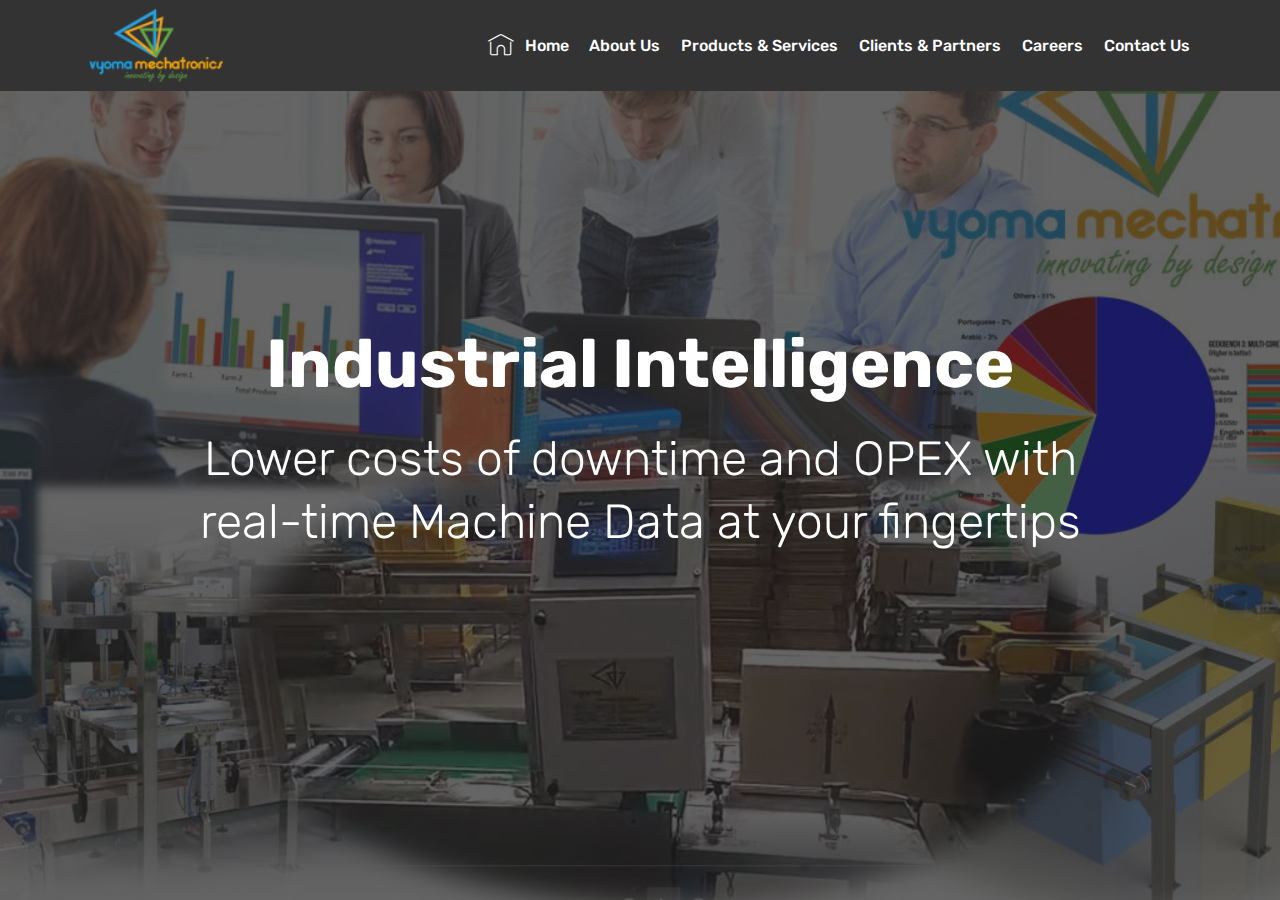
==== index.html @ 27514d80 "create github pages" ====
<!DOCTYPE html>
<html  >
<head>
  <!-- Site made with Mobirise Website Builder v4.10.7, https://mobirise.com -->
  <meta charset="UTF-8">
  <meta http-equiv="X-UA-Compatible" content="IE=edge">
  <meta name="generator" content="Mobirise v4.10.7, mobirise.com">
  <meta name="viewport" content="width=device-width, initial-scale=1, minimum-scale=1">
  <link rel="shortcut icon" href="assets/images/vyomameclogo-12x6inch-122x61.png" type="image/x-icon">
  <meta name="description" content="">
  
  <title>Home</title>
  <link rel="stylesheet" href="assets/web/assets/mobirise-icons/mobirise-icons.css">
  <link rel="stylesheet" href="assets/tether/tether.min.css">
  <link rel="stylesheet" href="assets/bootstrap/css/bootstrap.min.css">
  <link rel="stylesheet" href="assets/bootstrap/css/bootstrap-grid.min.css">
  <link rel="stylesheet" href="assets/bootstrap/css/bootstrap-reboot.min.css">
  <link rel="stylesheet" href="assets/animatecss/animate.min.css">
  <link rel="stylesheet" href="assets/dropdown/css/style.css">
  <link rel="stylesheet" href="assets/theme/css/style.css">
  <link rel="stylesheet" href="assets/mobirise/css/mbr-additional.css" type="text/css">
  
  
  
</head>
<body>
  <section class="menu cid-rGrfj9JAxl" once="menu" id="menu1-1">

    

    <nav class="navbar navbar-expand beta-menu navbar-dropdown align-items-center navbar-fixed-top navbar-toggleable-sm">
        <button class="navbar-toggler navbar-toggler-right" type="button" data-toggle="collapse" data-target="#navbarSupportedContent" aria-controls="navbarSupportedContent" aria-expanded="false" aria-label="Toggle navigation">
            <div class="hamburger">
                <span></span>
                <span></span>
                <span></span>
                <span></span>
            </div>
        </button>
        <div class="menu-logo">
            <div class="navbar-brand">
                <span class="navbar-logo">
                    <a href="http://www.vyomamech.com">
                         <img src="assets/images/vyomameclogo-12x6inch-122x61.png" alt="Mobirise" title="" style="height: 4.7rem;">
                    </a>
                </span>
                
            </div>
        </div>
        <div class="collapse navbar-collapse" id="navbarSupportedContent">
            <ul class="navbar-nav nav-dropdown nav-right" data-app-modern-menu="true"><li class="nav-item"><a class="nav-link link text-white display-4" href="https://mobirise.co">
                        </a></li><li class="nav-item">
                    <a class="nav-link link text-white display-4" href="https://mobirise.co">
                        </a>
                </li><li class="nav-item"><a class="nav-link link text-white display-4" href="index.html">
                        <span class="mbri-home mbr-iconfont mbr-iconfont-btn"></span>Home</a></li><li class="nav-item"><a class="nav-link link text-white display-4" href="About Us.html">
                        About Us</a></li><li class="nav-item"><a class="nav-link link text-white display-4" href="Products & Services.html">Products &amp; Services</a></li><li class="nav-item"><a class="nav-link link text-white display-4" href="Client & Partners.html">
                        
                        Clients &amp; Partners</a></li><li class="nav-item"><a class="nav-link link text-white display-4" href="Careers.html">
                        
                        Careers</a></li><li class="nav-item"><a class="nav-link link text-white display-4" href="Contact Us.html">
                        
                        Contact Us</a></li></ul>
            
        </div>
    </nav>
</section>

<section class="engine"><a href="https://mobirise.info/x">free css templates</a></section><section class="cid-rGrfxOBkdD mbr-fullscreen mbr-parallax-background" id="header2-2">

    

    <div class="mbr-overlay" style="opacity: 0.7; background-color: rgb(35, 35, 35);"></div>

    <div class="container align-center">
        <div class="row justify-content-md-center">
            <div class="mbr-white col-md-10">
                <h1 class="mbr-section-title mbr-bold pb-3 mbr-fonts-style display-1">
                    Industrial Intelligence</h1>
                <h3 class="mbr-section-subtitle align-center mbr-light pb-3 mbr-fonts-style display-2">Lower costs of downtime and OPEX with real-time Machine Data at your fingertips</h3>
                
                
            </div>
        </div>
    </div>
    
</section>


  <script src="assets/web/assets/jquery/jquery.min.js"></script>
  <script src="assets/popper/popper.min.js"></script>
  <script src="assets/tether/tether.min.js"></script>
  <script src="assets/bootstrap/js/bootstrap.min.js"></script>
  <script src="assets/smoothscroll/smooth-scroll.js"></script>
  <script src="assets/touchswipe/jquery.touch-swipe.min.js"></script>
  <script src="assets/viewportchecker/jquery.viewportchecker.js"></script>
  <script src="assets/parallax/jarallax.min.js"></script>
  <script src="assets/dropdown/js/nav-dropdown.js"></script>
  <script src="assets/dropdown/js/navbar-dropdown.js"></script>
  <script src="assets/theme/js/script.js"></script>
  
  
  <input name="animation" type="hidden">
  </body>
</html>
---- assets/web/assets/mobirise-icons/mobirise-icons.css ----
@font-face {
  font-family: 'MobiriseIcons';
  src:  url('mobirise-icons.eot?spat4u');
  src:  url('mobirise-icons.eot?spat4u#iefix') format('embedded-opentype'),
    url('mobirise-icons.ttf?spat4u') format('truetype'),
    url('mobirise-icons.woff?spat4u') format('woff'),
    url('mobirise-icons.svg?spat4u#MobiriseIcons') format('svg');
  font-weight: normal;
  font-style: normal;
}

[class^="mbri-"], [class*=" mbri-"] {
  /* use !important to prevent issues with browser extensions that change fonts */
  font-family: MobiriseIcons !important;
  speak: none;
  font-style: normal;
  font-weight: normal;
  font-variant: normal;
  text-transform: none;
  line-height: 1;

  /* Better Font Rendering =========== */
  -webkit-font-smoothing: antialiased;
  -moz-osx-font-smoothing: grayscale;
}

.mbri-add-submenu:before {
  content: "\e900";
}
.mbri-alert:before {
  content: "\e901";
}
.mbri-align-center:before {
  content: "\e902";
}
.mbri-align-justify:before {
  content: "\e903";
}
.mbri-align-left:before {
  content: "\e904";
}
.mbri-align-right:before {
  content: "\e905";
}
.mbri-android:before {
  content: "\e906";
}
.mbri-apple:before {
  content: "\e907";
}
.mbri-arrow-down:before {
  content: "\e908";
}
.mbri-arrow-next:before {
  content: "\e909";
}
.mbri-arrow-prev:before {
  content: "\e90a";
}
.mbri-arrow-up:before {
  content: "\e90b";
}
.mbri-bold:before {
  content: "\e90c";
}
.mbri-bookmark:before {
  content: "\e90d";
}
.mbri-bootstrap:before {
  content: "\e90e";
}
.mbri-briefcase:before {
  content: "\e90f";
}
.mbri-browse:before {
  content: "\e910";
}
.mbri-bulleted-list:before {
  content: "\e911";
}
.mbri-calendar:before {
  content: "\e912";
}
.mbri-camera:before {
  content: "\e913";
}
.mbri-cart-add:before {
  content: "\e914";
}
.mbri-cart-full:before {
  content: "\e915";
}
.mbri-cash:before {
  content: "\e916";
}
.mbri-change-style:before {
  content: "\e917";
}
.mbri-chat:before {
  content: "\e918";
}
.mbri-clock:before {
  content: "\e919";
}
.mbri-close:before {
  content: "\e91a";
}
.mbri-cloud:before {
  content: "\e91b";
}
.mbri-code:before {
  content: "\e91c";
}
.mbri-contact-form:before {
  content: "\e91d";
}
.mbri-credit-card:before {
  content: "\e91e";
}
.mbri-cursor-click:before {
  content: "\e91f";
}
.mbri-cust-feedback:before {
  content: "\e920";
}
.mbri-database:before {
  content: "\e921";
}
.mbri-delivery:before {
  content: "\e922";
}
.mbri-desktop:before {
  content: "\e923";
}
.mbri-devices:before {
  content: "\e924";
}
.mbri-down:before {
  content: "\e925";
}
.mbri-download:before {
  content: "\e989";
}
.mbri-drag-n-drop:before {
  content: "\e927";
}
.mbri-drag-n-drop2:before {
  content: "\e928";
}
.mbri-edit:before {
  content: "\e929";
}
.mbri-edit2:before {
  content: "\e92a";
}
.mbri-error:before {
  content: "\e92b";
}
.mbri-extension:before {
  content: "\e92c";
}
.mbri-features:before {
  content: "\e92d";
}
.mbri-file:before {
  content: "\e92e";
}
.mbri-flag:before {
  content: "\e92f";
}
.mbri-folder:before {
  content: "\e930";
}
.mbri-gift:before {
  content: "\e931";
}
.mbri-github:before {
  content: "\e932";
}
.mbri-globe:before {
  content: "\e933";
}
.mbri-globe-2:before {
  content: "\e934";
}
.mbri-growing-chart:before {
  content: "\e935";
}
.mbri-hearth:before {
  content: "\e936";
}
.mbri-help:before {
  content: "\e937";
}
.mbri-home:before {
  content: "\e938";
}
.mbri-hot-cup:before {
  content: "\e939";
}
.mbri-idea:before {
  content: "\e93a";
}
.mbri-image-gallery:before {
  content: "\e93b";
}
.mbri-image-slider:before {
  content: "\e93c";
}
.mbri-info:before {
  content: "\e93d";
}
.mbri-italic:before {
  content: "\e93e";
}
.mbri-key:before {
  content: "\e93f";
}
.mbri-laptop:before {
  content: "\e940";
}
.mbri-layers:before {
  content: "\e941";
}
.mbri-left-right:before {
  content: "\e942";
}
.mbri-left:before {
  content: "\e943";
}
.mbri-letter:before {
  content: "\e944";
}
.mbri-like:before {
  content: "\e945";
}
.mbri-link:before {
  content: "\e946";
}
.mbri-lock:before {
  content: "\e947";
}
.mbri-login:before {
  content: "\e948";
}
.mbri-logout:before {
  content: "\e949";
}
.mbri-magic-stick:before {
  content: "\e94a";
}
.mbri-map-pin:before {
  content: "\e94b";
}
.mbri-menu:before {
  content: "\e94c";
}
.mbri-mobile:before {
  content: "\e94d";
}
.mbri-mobile2:before {
  content: "\e94e";
}
.mbri-mobirise:before {
  content: "\e94f";
}
.mbri-more-horizontal:before {
  content: "\e950";
}
.mbri-more-vertical:before {
  content: "\e951";
}
.mbri-music:before {
  content: "\e952";
}
.mbri-new-file:before {
  content: "\e953";
}
.mbri-numbered-list:before {
  content: "\e954";
}
.mbri-opened-folder:before {
  content: "\e955";
}
.mbri-pages:before {
  content: "\e956";
}
.mbri-paper-plane:before {
  content: "\e957";
}
.mbri-paperclip:before {
  content: "\e958";
}
.mbri-photo:before {
  content: "\e959";
}
.mbri-photos:before {
  content: "\e95a";
}
.mbri-pin:before {
  content: "\e95b";
}
.mbri-play:before {
  content: "\e95c";
}
.mbri-plus:before {
  content: "\e95d";
}
.mbri-preview:before {
  content: "\e95e";
}
.mbri-print:before {
  content: "\e95f";
}
.mbri-protect:before {
  content: "\e960";
}
.mbri-question:before {
  content: "\e961";
}
.mbri-quote-left:before {
  content: "\e962";
}
.mbri-quote-right:before {
  content: "\e963";
}
.mbri-refresh:before {
  content: "\e964";
}
.mbri-responsive:before {
  content: "\e965";
}
.mbri-right:before {
  content: "\e966";
}
.mbri-rocket:before {
  content: "\e967";
}
.mbri-sad-face:before {
  content: "\e968";
}
.mbri-sale:before {
  content: "\e969";
}
.mbri-save:before {
  content: "\e96a";
}
.mbri-search:before {
  content: "\e96b";
}
.mbri-setting:before {
  content: "\e96c";
}
.mbri-setting2:before {
  content: "\e96d";
}
.mbri-setting3:before {
  content: "\e96e";
}
.mbri-share:before {
  content: "\e96f";
}
.mbri-shopping-bag:before {
  content: "\e970";
}
.mbri-shopping-basket:before {
  content: "\e971";
}
.mbri-shopping-cart:before {
  content: "\e972";
}
.mbri-sites:before {
  content: "\e973";
}
.mbri-smile-face:before {
  content: "\e974";
}
.mbri-speed:before {
  content: "\e975";
}
.mbri-star:before {
  content: "\e976";
}
.mbri-success:before {
  content: "\e977";
}
.mbri-sun:before {
  content: "\e978";
}
.mbri-sun2:before {
  content: "\e979";
}
.mbri-tablet:before {
  content: "\e97a";
}
.mbri-tablet-vertical:before {
  content: "\e97b";
}
.mbri-target:before {
  content: "\e97c";
}
.mbri-timer:before {
  content: "\e97d";
}
.mbri-to-ftp:before {
  content: "\e97e";
}
.mbri-to-local-drive:before {
  content: "\e97f";
}
.mbri-touch-swipe:before {
  content: "\e980";
}
.mbri-touch:before {
  content: "\e981";
}
.mbri-trash:before {
  content: "\e982";
}
.mbri-underline:before {
  content: "\e983";
}
.mbri-unlink:before {
  content: "\e984";
}
.mbri-unlock:before {
  content: "\e985";
}
.mbri-up-down:before {
  content: "\e986";
}
.mbri-up:before {
  content: "\e987";
}
.mbri-update:before {
  content: "\e988";
}
.mbri-upload:before {
 content: "\e926"; 
}
.mbri-user:before {
  content: "\e98a";
}
.mbri-user2:before {
  content: "\e98b";
}
.mbri-users:before {
  content: "\e98c";
}
.mbri-video:before {
  content: "\e98d";
}
.mbri-video-play:before {
  content: "\e98e";
}
.mbri-watch:before {
  content: "\e98f";
}
.mbri-website-theme:before {
  content: "\e990";
}
.mbri-wifi:before {
  content: "\e991";
}
.mbri-windows:before {
  content: "\e992";
}
.mbri-zoom-out:before {
  content: "\e993";
}
.mbri-redo:before {
  content: "\e994";
}
.mbri-undo:before {
  content: "\e995";
}
---- assets/dropdown/css/style.css ----
.navbar-dropdown {
  left: 0;
  padding: 0;
  position: absolute;
  right: 0;
  top: 0;
  transition: all 0.45s ease;
  z-index: 1030;
  background: #282828; }
  .navbar-dropdown .navbar-logo {
    margin-right: 0.8rem;
    transition: margin 0.3s ease-in-out;
    vertical-align: middle; }
    .navbar-dropdown .navbar-logo img {
      height: 3.125rem;
      transition: all 0.3s ease-in-out; }
    .navbar-dropdown .navbar-logo.mbr-iconfont {
      font-size: 3.125rem;
      line-height: 3.125rem; }
  .navbar-dropdown .navbar-caption {
    font-weight: 700;
    white-space: normal;
    vertical-align: -4px;
    line-height: 3.125rem !important; }
    .navbar-dropdown .navbar-caption, .navbar-dropdown .navbar-caption:hover {
      color: inherit;
      text-decoration: none; }
  .navbar-dropdown .mbr-iconfont + .navbar-caption {
    vertical-align: -1px; }
  .navbar-dropdown.navbar-fixed-top {
    position: fixed; }
  .navbar-dropdown .navbar-brand span {
    vertical-align: -4px; }
  .navbar-dropdown.bg-color.transparent {
    background: none; }
  .navbar-dropdown.navbar-short .navbar-brand {
    padding: 0.625rem 0; }
    .navbar-dropdown.navbar-short .navbar-brand span {
      vertical-align: -1px; }
  .navbar-dropdown.navbar-short .navbar-caption {
    line-height: 2.375rem !important;
    vertical-align: -2px; }
  .navbar-dropdown.navbar-short .navbar-logo {
    margin-right: 0.5rem; }
    .navbar-dropdown.navbar-short .navbar-logo img {
      height: 2.375rem; }
    .navbar-dropdown.navbar-short .navbar-logo.mbr-iconfont {
      font-size: 2.375rem;
      line-height: 2.375rem; }
  .navbar-dropdown.navbar-short .mbr-table-cell {
    height: 3.625rem; }
  .navbar-dropdown .navbar-close {
    left: 0.6875rem;
    position: fixed;
    top: 0.75rem;
    z-index: 1000; }
  .navbar-dropdown .hamburger-icon {
    content: "";
    display: inline-block;
    vertical-align: middle;
    width: 16px;
    -webkit-box-shadow: 0 -6px 0 1px #282828,0 0 0 1px #282828,0 6px 0 1px #282828;
    -moz-box-shadow: 0 -6px 0 1px #282828,0 0 0 1px #282828,0 6px 0 1px #282828;
    box-shadow: 0 -6px 0 1px #282828,0 0 0 1px #282828,0 6px 0 1px #282828; }

.dropdown-menu .dropdown-toggle[data-toggle="dropdown-submenu"]::after {
  border-bottom: 0.35em solid transparent;
  border-left: 0.35em solid;
  border-right: 0;
  border-top: 0.35em solid transparent;
  margin-left: 0.3rem; }

.dropdown-menu .dropdown-item:focus {
  outline: 0; }

.nav-dropdown {
  font-size: 0.75rem;
  font-weight: 500;
  height: auto !important; }
  .nav-dropdown .nav-btn {
    padding-left: 1rem; }
  .nav-dropdown .link {
    margin: .667em 1.667em;
    font-weight: 500;
    padding: 0;
    transition: color .2s ease-in-out; }
    .nav-dropdown .link.dropdown-toggle {
      margin-right: 2.583em; }
      .nav-dropdown .link.dropdown-toggle::after {
        margin-left: .25rem;
        border-top: 0.35em solid;
        border-right: 0.35em solid transparent;
        border-left: 0.35em solid transparent;
        border-bottom: 0; }
      .nav-dropdown .link.dropdown-toggle[aria-expanded="true"] {
        margin: 0;
        padding: 0.667em 3.263em  0.667em 1.667em; }
  .nav-dropdown .link::after,
  .nav-dropdown .dropdown-item::after {
    color: inherit; }
  .nav-dropdown .btn {
    font-size: 0.75rem;
    font-weight: 700;
    letter-spacing: 0;
    margin-bottom: 0;
    padding-left: 1.25rem;
    padding-right: 1.25rem; }
  .nav-dropdown .dropdown-menu {
    border-radius: 0;
    border: 0;
    left: 0;
    margin: 0;
    padding-bottom: 1.25rem;
    padding-top: 1.25rem;
    position: relative; }
  .nav-dropdown .dropdown-submenu {
    margin-left: 0.125rem;
    top: 0; }
  .nav-dropdown .dropdown-item {
    font-weight: 500;
    line-height: 2;
    padding: 0.3846em 4.615em 0.3846em 1.5385em;
    position: relative;
    transition: color .2s ease-in-out, background-color .2s ease-in-out; }
    .nav-dropdown .dropdown-item::after {
      margin-top: -0.3077em;
      position: absolute;
      right: 1.1538em;
      top: 50%; }
    .nav-dropdown .dropdown-item:focus, .nav-dropdown .dropdown-item:hover {
      background: none; }

@media (max-width: 767px) {
  .nav-dropdown.navbar-toggleable-sm {
    bottom: 0;
    display: none;
    left: 0;
    overflow-x: hidden;
    position: fixed;
    top: 0;
    transform: translateX(-100%);
    -ms-transform: translateX(-100%);
    -webkit-transform: translateX(-100%);
    width: 18.75rem;
    z-index: 999; } }
.nav-dropdown.navbar-toggleable-xl {
  bottom: 0;
  display: none;
  left: 0;
  overflow-x: hidden;
  position: fixed;
  top: 0;
  transform: translateX(-100%);
  -ms-transform: translateX(-100%);
  -webkit-transform: translateX(-100%);
  width: 18.75rem;
  z-index: 999; }

.nav-dropdown-sm {
  display: block !important;
  overflow-x: hidden;
  overflow: auto;
  padding-top: 3.875rem; }
  .nav-dropdown-sm::after {
    content: "";
    display: block;
    height: 3rem;
    width: 100%; }
  .nav-dropdown-sm.collapse.in ~ .navbar-close {
    display: block !important; }
  .nav-dropdown-sm.collapsing, .nav-dropdown-sm.collapse.in {
    transform: translateX(0);
    -ms-transform: translateX(0);
    -webkit-transform: translateX(0);
    transition: all 0.25s ease-out;
    -webkit-transition: all 0.25s ease-out;
    background: #282828; }
  .nav-dropdown-sm.collapsing[aria-expanded="false"] {
    transform: translateX(-100%);
    -ms-transform: translateX(-100%);
    -webkit-transform: translateX(-100%); }
  .nav-dropdown-sm .nav-item {
    display: block;
    margin-left: 0 !important;
    padding-left: 0; }
  .nav-dropdown-sm .link,
  .nav-dropdown-sm .dropdown-item {
    border-top: 1px dotted rgba(255, 255, 255, 0.1);
    font-size: 0.8125rem;
    line-height: 1.6;
    margin: 0 !important;
    padding: 0.875rem 2.4rem 0.875rem 1.5625rem !important;
    position: relative;
    white-space: normal; }
    .nav-dropdown-sm .link:focus, .nav-dropdown-sm .link:hover,
    .nav-dropdown-sm .dropdown-item:focus,
    .nav-dropdown-sm .dropdown-item:hover {
      background: rgba(0, 0, 0, 0.2) !important;
      color: #c0a375; }
  .nav-dropdown-sm .nav-btn {
    position: relative;
    padding: 1.5625rem 1.5625rem 0 1.5625rem; }
    .nav-dropdown-sm .nav-btn::before {
      border-top: 1px dotted rgba(255, 255, 255, 0.1);
      content: "";
      left: 0;
      position: absolute;
      top: 0;
      width: 100%; }
    .nav-dropdown-sm .nav-btn + .nav-btn {
      padding-top: 0.625rem; }
      .nav-dropdown-sm .nav-btn + .nav-btn::before {
        display: none; }
  .nav-dropdown-sm .btn {
    padding: 0.625rem 0; }
  .nav-dropdown-sm .dropdown-toggle[data-toggle="dropdown-submenu"]::after {
    margin-left: .25rem;
    border-top: 0.35em solid;
    border-right: 0.35em solid transparent;
    border-left: 0.35em solid transparent;
    border-bottom: 0; }
  .nav-dropdown-sm .dropdown-toggle[data-toggle="dropdown-submenu"][aria-expanded="true"]::after {
    border-top: 0;
    border-right: 0.35em solid transparent;
    border-left: 0.35em solid transparent;
    border-bottom: 0.35em solid; }
  .nav-dropdown-sm .dropdown-menu {
    margin: 0;
    padding: 0;
    position: relative;
    top: 0;
    left: 0;
    width: 100%;
    border: 0;
    float: none;
    border-radius: 0;
    background: none; }
  .nav-dropdown-sm .dropdown-submenu {
    left: 100%;
    margin-left: 0.125rem;
    margin-top: -1.25rem;
    top: 0; }

.navbar-toggleable-sm .nav-dropdown .dropdown-menu {
  position: absolute; }

.navbar-toggleable-sm .nav-dropdown .dropdown-submenu {
  left: 100%;
  margin-left: 0.125rem;
  margin-top: -1.25rem;
  top: 0; }

.navbar-toggleable-sm.opened .nav-dropdown .dropdown-menu {
  position: relative; }

.navbar-toggleable-sm.opened .nav-dropdown .dropdown-submenu {
  left: 0;
  margin-left: 00rem;
  margin-top: 0rem;
  top: 0; }

.is-builder .nav-dropdown.collapsing {
  transition: none !important; }

/*# sourceMappingURL=style.css.map */
---- assets/theme/css/style.css ----
/*!
 * Mobirise v4 theme (https://mobirise.com/)
 * Copyright 2017 Mobirise
 */
section {
  background-color: #eeeeee;
}

section,
.container,
.container-fluid {
  position: relative;
  word-wrap: break-word;
}

a.mbr-iconfont:hover {
  text-decoration: none;
}

.article .lead p, .article .lead ul, .article .lead ol, .article .lead pre, .article .lead blockquote {
  margin-bottom: 0;
}

a {
  font-style: normal;
  font-weight: 400;
  cursor: pointer;
}

a, a:hover {
  text-decoration: none;
}

figure {
  margin-bottom: 0;
}

body {
  color: #232323;
}

h1, h2, h3, h4, h5, h6,
.h1, .h2, .h3, .h4, .h5, .h6,
.display-1, .display-2, .display-3, .display-4 {
  line-height: 1;
  word-break: break-word;
  word-wrap: break-word;
}

b, strong {
  font-weight: bold;
}

blockquote {
  padding: 10px 0 10px 20px;
  position: relative;
  border-left: 2px solid;
  border-color: #ff3366;
}

input:-webkit-autofill, input:-webkit-autofill:hover, input:-webkit-autofill:focus, input:-webkit-autofill:active {
  transition-delay: 9999s;
  transition-property: background-color, color;
}

textarea[type="hidden"] {
  display: none;
}

body {
  position: relative;
}

section {
  background-position: 50% 50%;
  background-repeat: no-repeat;
  background-size: cover;
}

section .mbr-background-video,
section .mbr-background-video-preview {
  position: absolute;
  bottom: 0;
  left: 0;
  right: 0;
  top: 0;
}

.hidden {
  visibility: hidden;
}

.mbr-z-index20 {
  z-index: 20;
}

/*! Base colors */
.mbr-white {
  color: #ffffff;
}

.mbr-black {
  color: #000000;
}

.mbr-bg-white {
  background-color: #ffffff;
}

.mbr-bg-black {
  background-color: #000000;
}

/*! Text-aligns */
.align-left {
  text-align: left;
}

.align-center {
  text-align: center;
}

.align-right {
  text-align: right;
}

@media (max-width: 767px) {
  .align-left, .align-center, .align-right, .mbr-section-btn, .mbr-section-title {
    text-align: center;
  }
}

/*! Font-weight  */
.mbr-light {
  font-weight: 300;
}

.mbr-regular {
  font-weight: 400;
}

.mbr-semibold {
  font-weight: 500;
}

.mbr-bold {
  font-weight: 700;
}

/*! Media  */
.media-size-item {
  -webkit-flex: 1 1 auto;
  -moz-flex: 1 1 auto;
  -ms-flex: 1 1 auto;
  -o-flex: 1 1 auto;
  flex: 1 1 auto;
}

.media-content {
  -webkit-flex-basis: 100%;
  flex-basis: 100%;
}

.media-container-row {
  display: -ms-flexbox;
  display: -webkit-flex;
  display: flex;
  -webkit-flex-direction: row;
  -ms-flex-direction: row;
  flex-direction: row;
  -webkit-flex-wrap: wrap;
  -ms-flex-wrap: wrap;
  flex-wrap: wrap;
  -webkit-justify-content: center;
  -ms-flex-pack: center;
  justify-content: center;
  -webkit-align-content: center;
  -ms-flex-line-pack: center;
  align-content: center;
  -webkit-align-items: start;
  -ms-flex-align: start;
  align-items: start;
}

.media-container-row .media-size-item {
  width: 400px;
}

.media-container-column {
  display: -ms-flexbox;
  display: -webkit-flex;
  display: flex;
  -webkit-flex-direction: column;
  -ms-flex-direction: column;
  flex-direction: column;
  -webkit-flex-wrap: wrap;
  -ms-flex-wrap: wrap;
  flex-wrap: wrap;
  -webkit-justify-content: center;
  -ms-flex-pack: center;
  justify-content: center;
  -webkit-align-content: center;
  -ms-flex-line-pack: center;
  align-content: center;
  -webkit-align-items: stretch;
  -ms-flex-align: stretch;
  align-items: stretch;
}

.media-container-column > * {
  width: 100%;
}

@media (min-width: 992px) {
  .media-container-row {
    -webkit-flex-wrap: nowrap;
    -ms-flex-wrap: nowrap;
    flex-wrap: nowrap;
  }
}

figure {
  overflow: hidden;
}

figure[mbr-media-size] {
  transition: width 0.1s;
}

.mbr-figure img, .mbr-figure iframe {
  display: block;
  width: 100%;
}

.card {
  background-color: transparent;
  border: none;
}

.card-box {
  width: 100%;
}

.card-img {
  text-align: center;
  flex-shrink: 0;
  -webkit-flex-shrink: 0;
}

.media {
  max-width: 100%;
  margin: 0 auto;
}

.mbr-figure {
  -ms-flex-item-align: center;
  -ms-grid-row-align: center;
  -webkit-align-self: center;
  align-self: center;
}

.media-container > div {
  max-width: 100%;
}

.mbr-figure img, .card-img img {
  width: 100%;
}

@media (max-width: 991px) {
  .media-size-item {
    width: auto !important;
  }
  .media {
    width: auto;
  }
  .mbr-figure {
    width: 100% !important;
  }
}

/*! Buttons */
.mbr-section-btn {
  margin-left: -.25rem;
  margin-right: -.25rem;
  font-size: 0;
}

nav .mbr-section-btn {
  margin-left: 0rem;
  margin-right: 0rem;
}

/*! Btn icon margin */
.btn .mbr-iconfont, .btn.btn-sm .mbr-iconfont {
  cursor: pointer;
  margin-right: 0.5rem;
}

.btn.btn-md .mbr-iconfont, .btn.btn-md .mbr-iconfont {
  margin-right: 0.8rem;
}

.mbr-regular {
  font-weight: 400;
}

.mbr-semibold {
  font-weight: 500;
}

.mbr-bold {
  font-weight: 700;
}

[type="submit"] {
  -webkit-appearance: none;
}

/*! Full-screen */
.mbr-fullscreen .mbr-overlay {
  min-height: 100vh;
}

.mbr-fullscreen {
  display: flex;
  display: -webkit-flex;
  display: -moz-flex;
  display: -ms-flex;
  display: -o-flex;
  align-items: center;
  -webkit-align-items: center;
  min-height: 100vh;
  padding-top: 3rem;
  padding-bottom: 3rem;
}

/*! Map */
.map {
  height: 25rem;
  position: relative;
}

.map iframe {
  width: 100%;
  height: 100%;
}

/* Form */
.form-asterisk {
  font-family: initial;
  position: absolute;
  top: -2px;
  font-weight: normal;
}

/*! Scroll to top arrow */
.mbr-arrow-up {
  bottom: 25px;
  right: 90px;
  position: fixed;
  text-align: right;
  z-index: 5000;
  color: #ffffff;
  font-size: 32px;
  transform: rotate(180deg);
  -webkit-transform: rotate(180deg);
}

.mbr-arrow-up a {
  background: rgba(0, 0, 0, 0.2);
  border-radius: 3px;
  color: #fff;
  display: inline-block;
  height: 60px;
  width: 60px;
  outline-style: none !important;
  position: relative;
  text-decoration: none;
  transition: all .3s ease-in-out;
  cursor: pointer;
  text-align: center;
}

.mbr-arrow-up a:hover {
  background-color: rgba(0, 0, 0, 0.4);
}

.mbr-arrow-up a i {
  line-height: 60px;
}

.mbr-arrow-up-icon {
  display: block;
  color: #fff;
}

.mbr-arrow-up-icon::before {
  content: "\203a";
  display: inline-block;
  font-family: serif;
  font-size: 32px;
  line-height: 1;
  font-style: normal;
  position: relative;
  top: 6px;
  left: -4px;
  -webkit-transform: rotate(-90deg);
  transform: rotate(-90deg);
}

/*! Arrow Down */
.mbr-arrow {
  position: absolute;
  bottom: 45px;
  left: 50%;
  width: 60px;
  height: 60px;
  cursor: pointer;
  background-color: rgba(80, 80, 80, 0.5);
  border-radius: 50%;
  -webkit-transform: translateX(-50%);
  transform: translateX(-50%);
}

.mbr-arrow > a {
  display: inline-block;
  text-decoration: none;
  outline-style: none;
  -webkit-animation: arrowdown 1.7s ease-in-out infinite;
  animation: arrowdown 1.7s ease-in-out infinite;
}

.mbr-arrow > a > i {
  position: absolute;
  top: -2px;
  left: 15px;
  font-size: 2rem;
}

@keyframes arrowdown {
  0% {
    transform: translateY(0px);
    -webkit-transform: translateY(0px);
  }
  50% {
    transform: translateY(-5px);
    -webkit-transform: translateY(-5px);
  }
  100% {
    transform: translateY(0px);
    -webkit-transform: translateY(0px);
  }
}

@-webkit-keyframes arrowdown {
  0% {
    transform: translateY(0px);
    -webkit-transform: translateY(0px);
  }
  50% {
    transform: translateY(-5px);
    -webkit-transform: translateY(-5px);
  }
  100% {
    transform: translateY(0px);
    -webkit-transform: translateY(0px);
  }
}

@media (max-width: 500px) {
  .mbr-arrow-up {
    left: 50%;
    right: auto;
    transform: translateX(-50%) rotate(180deg);
    -webkit-transform: translateX(-50%) rotate(180deg);
  }
}

/*Gradients animation*/
@keyframes gradient-animation {
  from {
    background-position: 0% 100%;
    animation-timing-function: ease-in-out;
  }
  to {
    background-position: 100% 0%;
    animation-timing-function: ease-in-out;
  }
}

@-webkit-keyframes gradient-animation {
  from {
    background-position: 0% 100%;
    animation-timing-function: ease-in-out;
  }
  to {
    background-position: 100% 0%;
    animation-timing-function: ease-in-out;
  }
}

.bg-gradient {
  background-size: 200% 200%;
  animation: gradient-animation 5s infinite alternate;
  -webkit-animation: gradient-animation 5s infinite alternate;
}

.menu .navbar-brand {
  display: -webkit-flex;
}

.menu .navbar-brand span {
  display: flex;
  display: -webkit-flex;
}

.menu .navbar-brand .navbar-caption-wrap {
  display: -webkit-flex;
}

.menu .navbar-brand .navbar-logo img {
  display: -webkit-flex;
}

@media (min-width: 768px) and (max-width: 1023px) {
  .menu .navbar-toggleable-sm .navbar-nav {
    display: -webkit-box;
    display: -webkit-flex;
    display: -ms-flexbox;
  }
}

@media (max-width: 1023px) {
  .menu .navbar-collapse {
    max-height: 93.5vh;
  }
  .menu .navbar-collapse.show {
    overflow: auto;
  }
}

@media (min-width: 1024px) {
  .menu .navbar-nav.nav-dropdown {
    display: -webkit-flex;
  }
  .menu .navbar-toggleable-sm .navbar-collapse {
    display: -webkit-flex !important;
  }
  .menu .collapsed .navbar-collapse {
    max-height: 93.5vh;
  }
  .menu .collapsed .navbar-collapse.show {
    overflow: auto;
  }
}

@media (max-width: 767px) {
  .menu .navbar-collapse {
    max-height: 80vh;
  }
}

.navbar {
  display: -webkit-flex;
  -webkit-flex-wrap: wrap;
  -webkit-align-items: center;
  -webkit-justify-content: space-between;
}

.navbar-collapse {
  -webkit-flex-basis: 100%;
  -webkit-flex-grow: 1;
  -webkit-align-items: center;
}

.nav-dropdown .link {
  padding: .667em 1.667em !important;
  margin: 0 !important;
}

.nav {
  display: -webkit-flex;
  -webkit-flex-wrap: wrap;
}

.row {
  display: -webkit-flex;
  -webkit-flex-wrap: wrap;
}

.justify-content-center {
  -webkit-justify-content: center;
}

.form-inline {
  display: -webkit-flex;
  -webkit-flex-flow: row wrap;
  -webkit-align-items: center;
}

.card-wrapper {
  -webkit-flex: 1;
}

.carousel-control {
  z-index: 10;
  display: -webkit-flex;
  -webkit-align-items: center;
  -webkit-justify-content: center;
}

.carousel-controls {
  display: -webkit-flex;
}

.media {
  display: -webkit-flex;
}

.form-group:focus {
  outline: none;
}

.jq-selectbox__select {
  padding: 1.07em .5em;
  position: absolute;
  top: 0;
  left: 0;
  width: 100%;
}

.jq-selectbox__dropdown {
  position: absolute;
  top: 100% !important;
  left: 0 !important;
  width: 100% !important;
}

.jq-selectbox__trigger-arrow {
  transform: translateY(-50%);
}

.jq-selectbox li {
  padding: 1.07em .5em;
}

input[type="range"] {
  padding-left: 0 !important;
  padding-right: 0 !important;
}

.modal-dialog, .modal-content {
  height: 100%;
}

.modal-dialog .carousel-inner {
  height: 100%;
  height: -webkit-fill-available;
  height: fill-available;
}

.carousel-item {
  text-align: center;
}

.carousel-item img {
  margin: auto;
}
.engine {
	position: absolute;
	text-indent: -2400px;
	text-align: center;
	padding: 0;
	top: 0;
	left: -2400px;
}
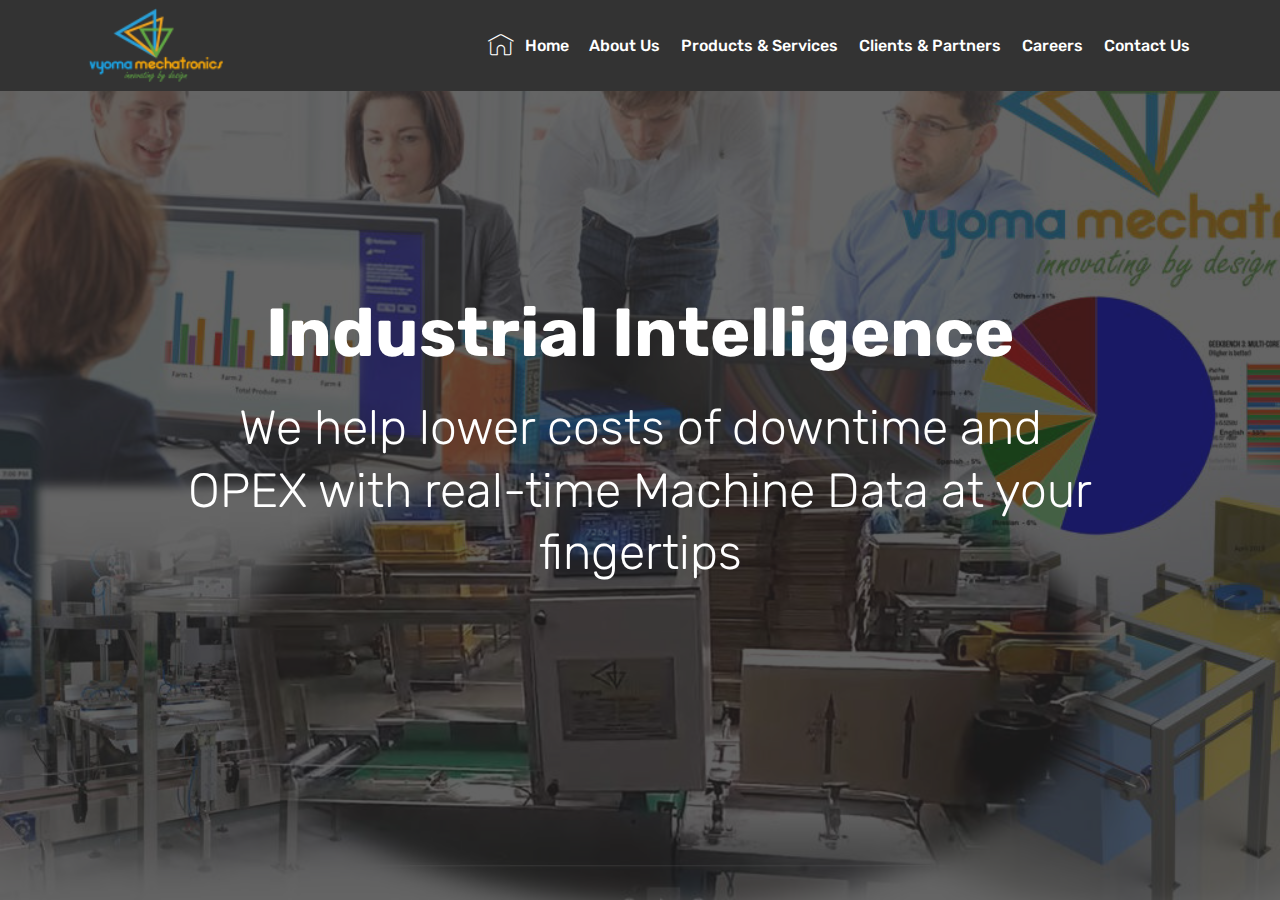
==== commit 37b05e3e: "create github pages" ====
--- a/index.html
+++ b/index.html
@@ -66,7 +66,7 @@
     </nav>
 </section>
 
-<section class="engine"><a href="https://mobirise.info/x">free css templates</a></section><section class="cid-rGrfxOBkdD mbr-fullscreen mbr-parallax-background" id="header2-2">
+<section class="engine"><a href="https://mobirise.info/n">simple site templates</a></section><section class="cid-rGrfxOBkdD mbr-fullscreen mbr-parallax-background" id="header2-2">
 
     
 
@@ -77,7 +77,7 @@
             <div class="mbr-white col-md-10">
                 <h1 class="mbr-section-title mbr-bold pb-3 mbr-fonts-style display-1">
                     Industrial Intelligence</h1>
-                <h3 class="mbr-section-subtitle align-center mbr-light pb-3 mbr-fonts-style display-2">Lower costs of downtime and OPEX with real-time Machine Data at your fingertips</h3>
+                <h3 class="mbr-section-subtitle align-center mbr-light pb-3 mbr-fonts-style display-2">We help lower costs of downtime and OPEX with real-time Machine Data at your fingertips</h3>
                 
                 
             </div>
--- a/assets/mobirise/css/mbr-additional.css
+++ b/assets/mobirise/css/mbr-additional.css
@@ -4417,7 +4417,7 @@
 .cid-rGs5CgUaGZ {
   padding-top: 120px;
   padding-bottom: 15px;
-  background-color: #cccccc;
+  background-image: url("../../../assets/images/mbr-18-1920x1281.jpeg");
 }
 .cid-rGs5CgUaGZ div.b {
   padding-top: 2rem;
@@ -4432,7 +4432,7 @@
   border-radius: 3px;
 }
 .cid-rGs5CgUaGZ .google-map {
-  height: 25rem;
+  height: 21rem;
   position: relative;
 }
 .cid-rGs5CgUaGZ .google-map iframe {
@@ -4471,7 +4471,7 @@
 .cid-rGs5ADFmrs {
   padding-top: 0px;
   padding-bottom: 90px;
-  background-color: #cccccc;
+  background-image: url("../../../assets/images/mbr-12-1920x1281.jpeg");
 }
 .cid-rGs5ADFmrs div.b {
   padding-top: 2rem;
@@ -4930,7 +4930,7 @@
   color: #c1c1c1 !important;
 }
 .cid-rGrN3vXR0o {
-  background-image: url("../../../assets/images/background416.jpg");
+  background-image: url("../../../assets/images/background43.jpg");
 }
 .cid-rGrN3vXR0o .mbr-text,
 .cid-rGrN3vXR0o .mbr-section-btn {
